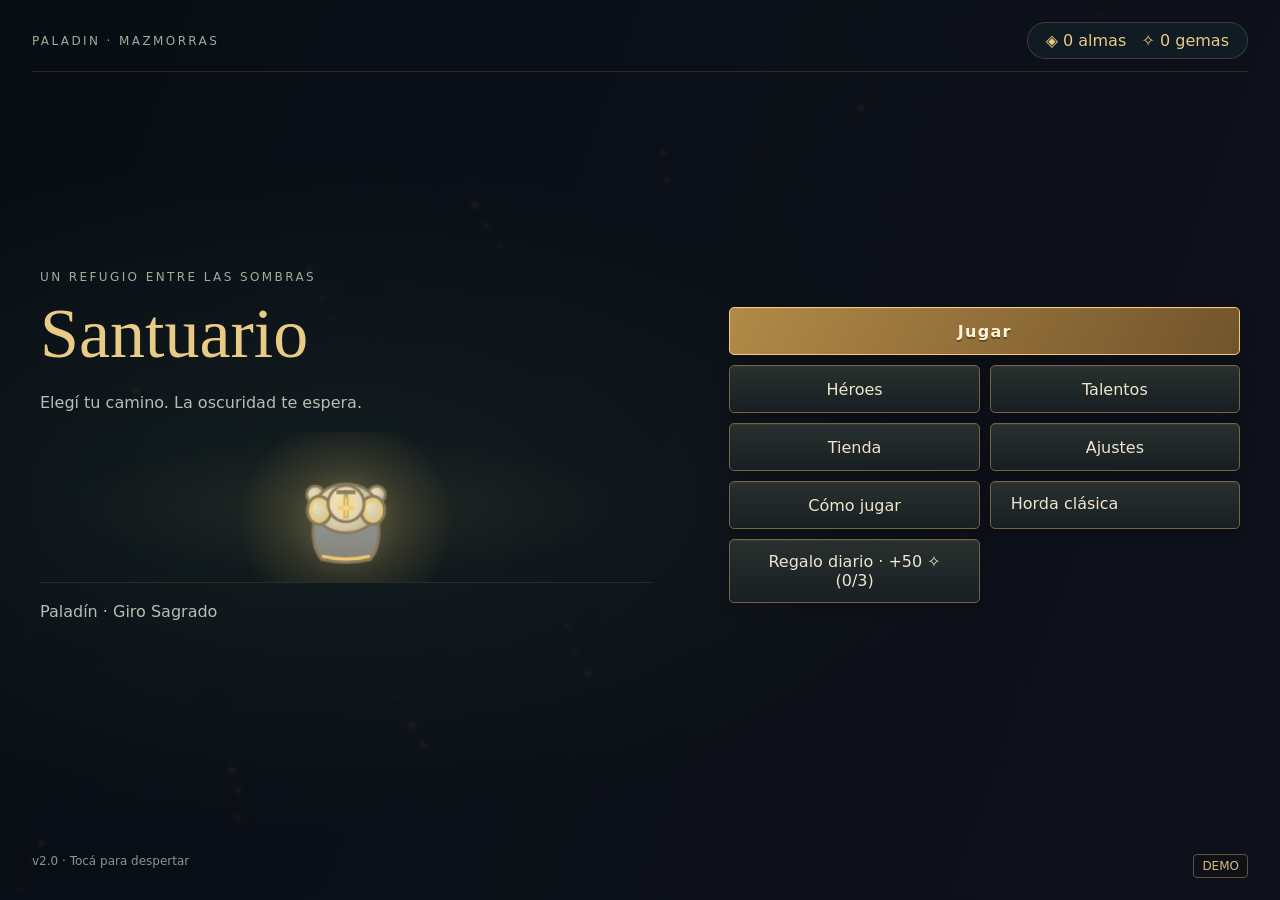
==== index.html @ 39423640 "Demo web v2.0.0 (anuncios y compras simulados DEMO) + política de privacidad" ====
<!doctype html>
<html lang="es">
  <head>
    <meta charset="utf-8" />
    <!-- prettier-ignore -->
    <meta name="viewport" content="width=device-width, initial-scale=1, viewport-fit=cover">
    <meta name="theme-color" content="#0b1015" />
    <title>Paladin · Mazmorras</title>
    <link rel="icon" href="icons/icon.svg" />
    <link rel="manifest" href="manifest.webmanifest" />
    <link rel="stylesheet" href="src/v2/style.css" />
  </head>
  <body>
    <canvas id="game" aria-label="Mazmorra"></canvas>
    <div id="hud" hidden>
      <div class="vitals">
        <strong id="floor"></strong>
        <div id="hp"></div>
        <meter id="hpbar" min="0" max="100" value="100"></meter>
        <div id="armor"></div>
        <meter id="armorbar" min="0" max="20" value="20"></meter
        ><span id="gold"></span>
      </div>
      <div class="topright">
        <canvas
          id="minimap"
          width="160"
          height="130"
          aria-label="Mapa de salas descubiertas"
        ></canvas
        ><button id="pause">Ⅱ Pausa</button>
      </div>
      <div id="bossbar"></div>
    </div>
    <div id="controls" hidden>
      <button id="attack" class="action attack">⚔<small>ATACAR</small></button
      ><button id="skill" class="action skill">✦<small>HABILIDAD</small></button
      ><button id="dash" class="action dash">➤<small>ESQUIVAR</small></button
      ><button id="swap" class="action swap">➹<small>CAMBIAR</small></button>
    </div>
    <div id="joystick" hidden><i></i></div>
    <div id="room-banner"></div>
    <div id="joystick-hint"></div>
    <div id="tutorial" hidden>
      <b>Tu primer descenso</b
      ><span>① Arrastrá a la izquierda para moverte.</span
      ><span>② Mantené atacar: apuntás automáticamente.</span
      ><span>③ Tocá esquivar para evitar el daño.</span
      ><button id="tutorial-close">¡Vamos!</button>
    </div>
    <div id="rotate">Girá el celular para jugar</div>
    <main id="screen"></main>
    <div id="modal" hidden></div>
    <div id="toast" role="status" hidden></div>
    <div id="transition" hidden></div>
    <aside id="debug" hidden></aside>
    <script type="module" src="src/v2/main.js"></script>
  </body>
</html>
---- src/v2/style.css ----
:root {
  color-scheme: dark;
  --gold: #e9cb85;
  --ink: #0b1015;
  --left: var(--safe-area-inset-left, env(safe-area-inset-left, 0px));
  --right: var(--safe-area-inset-right, env(safe-area-inset-right, 0px));
  --top: var(--safe-area-inset-top, env(safe-area-inset-top, 0px));
  --bottom: var(--safe-area-inset-bottom, env(safe-area-inset-bottom, 0px));
}
* {
  box-sizing: border-box;
}
body {
  margin: 0;
  background: var(--ink);
  color: #eee5cf;
  font: 16px system-ui;
  overflow: hidden;
}
button,
a,
select {
  font: inherit;
}
button,
a.button {
  min-height: 48px;
  padding: 12px 20px;
  border: 1px solid #756345;
  background: linear-gradient(#29302e, #171f23);
  color: #eee5cf;
  border-radius: 8px;
  cursor: pointer;
  text-decoration: none;
  display: inline-block;
}
button:hover,
a.button:hover {
  border-color: var(--gold);
  background: #394139;
}
button:disabled {
  opacity: 0.45;
  cursor: default;
}
button.primary {
  background: linear-gradient(#ad8743, #715124);
  color: #fff4d5;
  border-color: #f2cc7b;
  font-weight: 700;
}
h1,
h2,
h3 {
  font-family: Georgia, serif;
  color: var(--gold);
  font-weight: normal;
}
h1 {
  font-size: clamp(38px, 6vw, 70px);
  margin: 10px 0;
}
h2 {
  font-size: 30px;
  margin: 8px 0 22px;
}
p {
  line-height: 1.6;
  color: #b8bdb6;
}
.eyebrow {
  letter-spacing: 0.2em;
  text-transform: uppercase;
  font-size: 12px;
  color: #9eae9b;
}
#game {
  position: fixed;
  inset: 0;
  width: 100%;
  height: 100%;
  touch-action: none;
}
#screen {
  position: fixed;
  inset: 0;
  overflow: auto;
  background:
    radial-gradient(ellipse at 24% 30%, #243c365c, transparent 50%),
    linear-gradient(110deg, #0b1015f7, #11161ee8);
  padding: calc(22px + var(--top)) calc(32px + var(--right))
    calc(22px + var(--bottom)) calc(32px + var(--left));
  display: flex;
  flex-direction: column;
}
#screen:empty {
  display: none;
}
.header {
  display: flex;
  justify-content: space-between;
  align-items: center;
  gap: 20px;
}
.currency {
  color: var(--gold);
  white-space: nowrap;
}
.lobby {
  display: grid;
  grid-template-columns: 1.2fr 1fr;
  align-items: center;
  gap: 6vw;
  flex: 1;
  max-width: 1200px;
  width: 100%;
  margin: auto;
}
.hero-art {
  position: relative;
  display: flex;
  align-items: center;
  justify-content: center;
  min-height: 180px;
}
.crest {
  font: 150px Georgia;
  color: #e4c881;
  text-shadow: 0 0 70px #b9dbad66;
  transform: rotate(-12deg);
}
.menu {
  display: grid;
  grid-template-columns: 1fr 1fr;
  gap: 10px;
}
.menu .primary {
  grid-column: 1/-1;
}
.footer {
  display: flex;
  justify-content: space-between;
  margin-top: 16px;
  color: #85978f;
  font-size: 12px;
}
.badge {
  color: #d9ba74;
  border: 1px solid #625339;
  padding: 4px 8px;
  border-radius: 4px;
}
.cards {
  display: grid;
  grid-template-columns: repeat(auto-fit, minmax(230px, 1fr));
  gap: 16px;
  margin: 20px 0;
}
.card {
  padding: 20px;
  border: 1px solid #48524a;
  border-radius: 12px;
  background: #172126c9;
}
.card.selected {
  border-color: var(--gold);
}
.card h3 {
  margin: 0 0 12px;
  font-size: 24px;
}
.card button {
  margin: 4px;
}
.toolbar {
  display: flex;
  gap: 12px;
  flex-wrap: wrap;
  margin: 14px 0;
}
.center-card {
  max-width: 680px;
  margin: auto;
  width: 100%;
  padding: 28px;
  border: 1px solid #766341;
  border-radius: 16px;
  background: #111c22;
}
.settings {
  display: grid;
  gap: 14px;
}
.settings label {
  display: flex;
  justify-content: space-between;
  gap: 15px;
  align-items: center;
  min-height: 48px;
}
input[type="checkbox"] {
  width: 25px;
  height: 25px;
}
select {
  min-height: 48px;
  background: #1e2b30;
  padding: 10px;
  color: #eee;
}
.vitals {
  position: absolute;
  top: calc(14px + var(--top));
  left: calc(18px + var(--left));
  width: 215px;
  background: #0b1015a6;
  padding: 10px;
  border-radius: 8px;
  font-size: 13px;
}
.vitals meter {
  width: 100%;
  height: 14px;
  display: block;
  accent-color: #d45c6d;
}
.vitals #armorbar {
  accent-color: #83c6dc;
}
.topright {
  position: absolute;
  top: calc(10px + var(--top));
  right: calc(14px + var(--right));
  display: flex;
  align-items: start;
  gap: 10px;
}
#minimap {
  width: 128px;
  height: 104px;
  background: #0b1015ba;
  border: 1px solid #8f81545c;
  border-radius: 6px;
}
#minimap.large {
  width: 320px;
  height: 260px;
}
.action {
  position: absolute;
  border-radius: 50%;
  width: 70px;
  height: 70px;
  touch-action: none;
  user-select: none;
  background: conic-gradient(#090f18c9 var(--cooldown, 0%), #343d41d9 0);
  padding: 6px;
  font-size: 25px;
  border: 2px solid #c0ab6e;
}
small {
  display: block;
  font: 9px system-ui;
  letter-spacing: 0.05em;
}
.attack {
  width: 96px;
  height: 96px;
  right: calc(26px + var(--right));
  bottom: calc(30px + var(--bottom));
  font-size: 35px;
  background: #806234e6;
}
.skill {
  right: calc(136px + var(--right));
  bottom: calc(110px + var(--bottom));
}
.dash {
  right: calc(136px + var(--right));
  bottom: calc(26px + var(--bottom));
}
.swap {
  right: calc(30px + var(--right));
  bottom: calc(140px + var(--bottom));
  width: 60px;
  height: 60px;
}
#joystick {
  position: fixed;
  width: 112px;
  height: 112px;
  margin: -56px;
  border-radius: 50%;
  background: #accac522;
  border: 2px solid #cfdfc966;
  pointer-events: none;
}
#joystick i {
  position: absolute;
  left: 36px;
  top: 36px;
  width: 36px;
  height: 36px;
  background: #d0d8ba88;
  border: 1px solid #e5dcac;
  border-radius: 50%;
}
#bossbar {
  position: absolute;
  top: calc(25px + var(--top));
  left: 30%;
  width: 40%;
  text-align: center;
  color: #ffc4a0;
}
#bossbar meter {
  display: block;
  width: 100%;
  height: 15px;
  accent-color: #bd4a52;
}
#modal {
  position: fixed;
  inset: 0;
  background: #000c;
  display: flex;
  align-items: center;
  justify-content: center;
  z-index: 20;
  padding: 20px;
}
#toast {
  position: fixed;
  bottom: calc(15px + var(--bottom));
  left: 50%;
  transform: translateX(-50%);
  padding: 12px 20px;
  border: 1px solid #af9659;
  background: #17232a;
  z-index: 30;
  border-radius: 8px;
  max-width: 90%;
  text-align: center;
}
#transition {
  position: fixed;
  top: 40%;
  left: 50%;
  transform: translateX(-50%);
  background: #0c141bef;
  border-block: 1px solid var(--gold);
  padding: 25px 60px;
  font: 28px Georgia;
  pointer-events: none;
  text-align: center;
}
#debug {
  position: fixed;
  bottom: 0;
  left: 0;
  background: #080d12f5;
  padding: 10px;
  border: 1px solid #a878a5;
  z-index: 10;
  max-width: 320px;
  font-size: 12px;
}
#debug button {
  font-size: 11px;
  padding: 4px 9px;
  min-height: 34px;
  margin: 2px;
}
#rotate {
  display: none;
  position: fixed;
  inset: 0;
  align-items: center;
  justify-content: center;
  background: #0b1015f7;
  z-index: 9;
  color: var(--gold);
  font: 25px Georgia;
}
body.playing #hud,
body.playing #controls {
  display: block;
}
body:not(.playing) #controls {
  display: none !important;
}
[hidden] {
  display: none !important;
}
@media (orientation: portrait) {
  body.playing #rotate {
    display: flex;
  }
  .lobby {
    grid-template-columns: 1fr;
    gap: 15px;
  }
  .hero-art {
    display: none;
  }
  h1 {
    font-size: 44px;
  }
  #screen {
    padding: calc(18px + var(--top)) calc(18px + var(--right))
      calc(18px + var(--bottom)) calc(18px + var(--left));
  }
}
@media (max-height: 450px) {
  h1 {
    font-size: 36px;
  }
  .lobby {
    gap: 20px;
  }
  .menu {
    gap: 5px;
  }
  button {
    padding: 8px 15px;
  }
  .hero-art {
    min-height: 80px;
  }
  .crest {
    font-size: 100px;
  }
  .footer {
    margin-top: 5px;
  }
  .vitals {
    font-size: 11px;
    width: 175px;
  }
  #minimap {
    width: 96px;
    height: 78px;
  }
}
.vip-name {
  display: inline-block;
  color: #ffe1a0;
  border: 1px solid #c6a365;
  padding: 8px 14px;
  border-radius: 6px;
  box-shadow: inset 0 0 15px #cc9e4a20;
}

#modal {
  padding: calc(20px + var(--top)) calc(20px + var(--right))
    calc(20px + var(--bottom)) calc(20px + var(--left));
}
#debug {
  left: var(--left);
  bottom: var(--bottom);
}
/* Forged metal, warm gold and quiet jade: the sanctuary's visual language. */
#screen {
  background:
    radial-gradient(ellipse at 24% 55%, #32554535, transparent 48%),
    linear-gradient(110deg, #090f16df, #10131de8);
}
.header {
  border-bottom: 1px solid #d3b36b28;
  padding-bottom: 12px;
}
.currency {
  border: 1px solid #bea56a40;
  border-radius: 30px;
  padding: 8px 18px;
  background: #101b23;
}
button,
a.button {
  box-shadow:
    inset 0 1px #ffffff0d,
    0 3px 12px #0003;
  border-radius: 5px;
  transition:
    border-color 0.15s,
    filter 0.15s;
}
button.primary {
  background: linear-gradient(120deg, #b18a47, #72542c);
  text-shadow: 0 2px #0005;
  letter-spacing: 0.08em;
}
.hero-art {
  position: relative;
  min-height: 130px;
  background: radial-gradient(ellipse at center, #c4a75c16, transparent 65%);
  border-bottom: 1px solid #bfa76c25;
}
.hero-art canvas {
  display: block;
  width: 280px;
  height: 150px;
  margin: auto;
}
.card {
  position: relative;
  background: linear-gradient(135deg, #243037e8, #111920f2);
  border-color: #9c875740;
  box-shadow:
    0 12px 35px #0004,
    inset 0 1px #e8cc8b0c;
}
.card.selected {
  box-shadow: 0 0 25px #c6a55514;
}
.product-tag {
  position: absolute;
  right: 10px;
  top: 10px;
  font-size: 11px;
  color: #ffe4a3;
  background: #79582c;
  padding: 5px 9px;
  border-radius: 3px;
}
.gem-art svg {
  width: 45px;
  height: 45px;
  fill: #75c7dc;
  stroke: #d8f8ff;
  stroke-width: 1;
  filter: drop-shadow(0 0 12px #65aacc88);
}
.vitals {
  width: 210px !important;
  border: 1px solid #b4a16b44;
  border-radius: 7px;
  background: linear-gradient(110deg, #0b121bee, #18252be6);
  box-shadow: 0 4px 18px #0005;
  padding: 9px 12px;
}
.vitals strong {
  display: block;
  font-size: 11px;
  color: #e5cc91;
  margin-bottom: 6px;
}
.vitals #hp,
.vitals #armor {
  font-size: 10px;
  letter-spacing: 0.04em;
}
.vitals meter {
  height: 10px;
  margin: 1px 0 4px;
}
.vitals meter::-webkit-meter-bar {
  background: #090e15;
  border: 1px solid #000;
  border-radius: 2px;
}
.vitals meter::-webkit-meter-optimum-value {
  background: linear-gradient(#ed8490, #b53651);
}
.vitals #armorbar::-webkit-meter-optimum-value {
  background: linear-gradient(#adc9d8, #54788e);
}
#gold {
  font-size: 11px;
  color: #efcf80;
}
#bossbar {
  font: 14px Georgia;
  text-shadow: 0 2px 5px #000;
  background: #080d16b0;
  border-radius: 6px;
  padding: 7px 15px;
  left: 33%;
  width: 34%;
}
#bossbar:empty {
  display: none;
}
#bossbar meter::-webkit-meter-optimum-value {
  background: linear-gradient(#e78870, #9a2f48);
}
.action {
  box-shadow:
    inset 0 0 0 4px #0a121999,
    0 4px 18px #0008;
  border-color: #bca576b0;
  background: conic-gradient(#050c16e8 var(--cooldown, 0%), #33434de8 0);
}
.action svg {
  width: 31px;
  height: 31px;
  stroke: #f7dfad;
  fill: none;
  stroke-width: 2;
  stroke-linecap: round;
  stroke-linejoin: round;
  display: block;
  margin: 0 auto 5px;
}
.attack svg {
  width: 40px;
  height: 40px;
}
.attack {
  background: linear-gradient(140deg, #9c7845ed, #48371ff2);
}
.action[data-interact="true"] {
  border-color: #ffdf88;
  animation: interact-glow 1.2s infinite;
}
.action small {
  text-transform: uppercase;
  font-size: 8px;
}
@keyframes interact-glow {
  50% {
    box-shadow:
      0 0 26px #eabf6277,
      inset 0 0 15px #efce7155;
  }
}
#room-banner {
  position: fixed;
  left: 50%;
  top: 23%;
  transform: translateX(-50%);
  pointer-events: none;
  opacity: 0;
  color: #f4dda5;
  font: 23px Georgia;
  letter-spacing: 0.1em;
  text-shadow: 0 2px 8px #000;
}
#room-banner.show {
  animation: room-banner 2.4s forwards;
}
@keyframes room-banner {
  15%,
  65% {
    opacity: 1;
  }
  100% {
    opacity: 0;
    top: 20%;
  }
}
#tutorial {
  position: fixed;
  left: 28%;
  top: 27%;
  max-width: 390px;
  background: #111b25f5;
  border: 1px solid #c9aa63;
  padding: 18px 24px;
  z-index: 6;
  box-shadow: 0 15px 65px #000b;
  border-radius: 10px;
  font-size: 12px;
}
#tutorial b {
  display: block;
  color: #ebce8a;
  font: 22px Georgia;
  margin-bottom: 10px;
}
#tutorial span {
  display: block;
  margin: 6px 0;
}
#tutorial button {
  float: right;
  margin-top: 8px;
  min-height: 40px;
}
#joystick-hint {
  display: none;
  position: fixed;
  bottom: 55px;
  left: 85px;
  width: 90px;
  height: 90px;
  border: 1px solid #e9d7a326;
  border-radius: 50%;
  pointer-events: none;
  box-shadow: inset 0 0 0 25px #c0d4cd05;
}
body.playing #joystick-hint {
  display: block;
}
body:has(#joystick:not([hidden])) #joystick-hint {
  display: none;
}
@media (max-height: 450px) {
  .hero-art {
    min-height: 95px;
  }
  .hero-art canvas {
    height: 105px;
    width: 196px;
  }
  .lobby p {
    margin: 7px 0;
  }
  .lobby {
    align-items: center;
  }
  .footer {
    margin-top: 8px;
  }
  .header {
    padding-bottom: 7px;
  }
  .card {
    padding: 18px;
  }
  #screen {
    padding-top: calc(14px + var(--top));
    padding-bottom: calc(12px + var(--bottom));
  }
}
@media (prefers-reduced-motion: reduce) {
  * {
    animation: none !important;
  }
}
#screen[data-page="death"] > .card,
#screen[data-page="results"] > .card {
  max-width: 680px;
  width: 100%;
  margin: auto;
  border-top: 2px solid #d5b36d;
  text-align: center;
  padding: 30px;
  background:
    radial-gradient(ellipse at 50% 0, #9e754c25, transparent 65%),
    linear-gradient(145deg, #263038f5, #0d1721f5);
}
#screen[data-page="death"] > .card h3,
#screen[data-page="results"] > .card h3 {
  font-size: 28px;
}
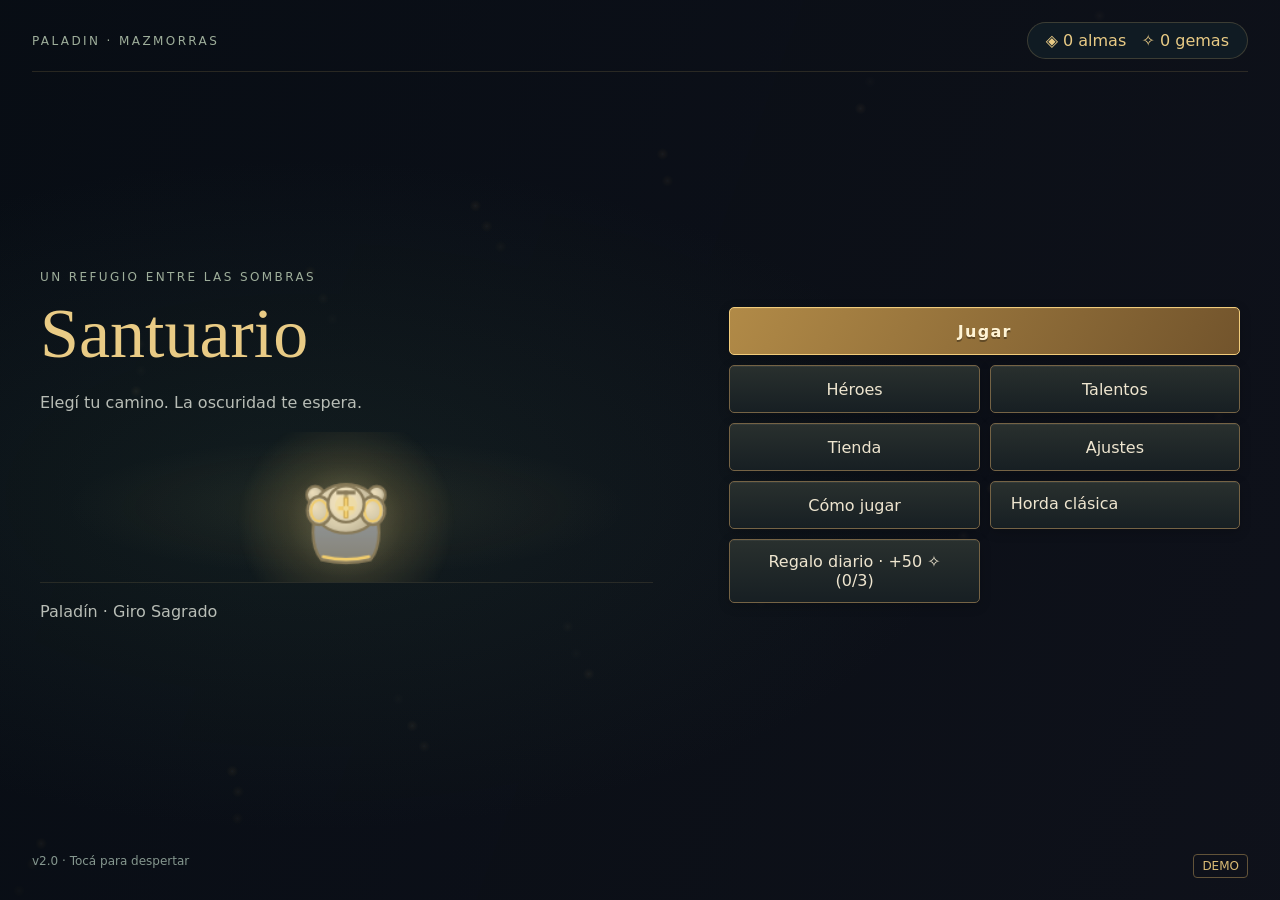
==== commit 0908e598: "Fix iPhone Safari zoom/viewport (v2.1-viewport-1)" ====
--- a/index.html
+++ b/index.html
@@ -3,7 +3,7 @@
   <head>
     <meta charset="utf-8" />
     <!-- prettier-ignore -->
-    <meta name="viewport" content="width=device-width, initial-scale=1, viewport-fit=cover">
+    <meta name="viewport" content="width=device-width, initial-scale=1, maximum-scale=1, user-scalable=no, viewport-fit=cover">
     <meta name="theme-color" content="#0b1015" />
     <title>Paladin · Mazmorras</title>
     <link rel="icon" href="icons/icon.svg" />
--- a/src/v2/style.css
+++ b/src/v2/style.css
@@ -744,3 +744,121 @@
 #screen[data-page="results"] > .card h3 {
   font-size: 28px;
 }
+
+/* ===== v2.1 · viewport móvil (iOS Safari / Android Chrome) =====
+   --app-w / --app-h salen de visualViewport (viewport.js); --u escala la UI según el lado corto. */
+html,
+body {
+  position: fixed;
+  inset: 0;
+  width: var(--app-w, 100vw);
+  height: var(--app-h, 100dvh);
+  overflow: hidden;
+  overscroll-behavior: none;
+  -webkit-text-size-adjust: 100%;
+  text-size-adjust: 100%;
+  -webkit-tap-highlight-color: transparent;
+  -webkit-touch-callout: none;
+}
+@supports not (height: 100dvh) {
+  html,
+  body {
+    height: var(--app-h, 100%);
+  }
+}
+#game {
+  width: var(--app-w, 100vw);
+  height: var(--app-h, 100dvh);
+  right: auto;
+  bottom: auto;
+}
+#screen,
+#modal {
+  touch-action: pan-y;
+  -webkit-overflow-scrolling: touch;
+}
+#hud,
+#controls,
+#controls * {
+  touch-action: none;
+  -webkit-user-select: none;
+  user-select: none;
+}
+#controls .action {
+  opacity: 0.72;
+  width: calc(70px * var(--u, 1));
+  height: calc(70px * var(--u, 1));
+  padding: calc(4px * var(--u, 1));
+  font-size: calc(25px * var(--u, 1));
+}
+#controls .action:active {
+  opacity: 0.95;
+}
+#controls .action svg {
+  width: calc(31px * var(--u, 1));
+  height: calc(31px * var(--u, 1));
+  margin-bottom: calc(3px * var(--u, 1));
+}
+#controls .action small {
+  font-size: calc(8px * max(var(--u, 1), 0.85));
+}
+#controls .attack {
+  width: calc(96px * var(--u, 1));
+  height: calc(96px * var(--u, 1));
+  right: calc(22px * var(--u, 1) + var(--right));
+  bottom: calc(22px * var(--u, 1) + var(--bottom));
+}
+#controls .attack svg {
+  width: calc(40px * var(--u, 1));
+  height: calc(40px * var(--u, 1));
+}
+#controls .skill {
+  right: calc(128px * var(--u, 1) + var(--right));
+  bottom: calc(98px * var(--u, 1) + var(--bottom));
+}
+#controls .dash {
+  right: calc(128px * var(--u, 1) + var(--right));
+  bottom: calc(18px * var(--u, 1) + var(--bottom));
+}
+#controls .swap {
+  width: calc(60px * var(--u, 1));
+  height: calc(60px * var(--u, 1));
+  right: calc(30px * var(--u, 1) + var(--right));
+  bottom: calc(128px * var(--u, 1) + var(--bottom));
+}
+#joystick {
+  width: calc(112px * var(--u, 1));
+  height: calc(112px * var(--u, 1));
+  margin: calc(-56px * var(--u, 1));
+}
+#joystick i {
+  left: calc(36px * var(--u, 1));
+  top: calc(36px * var(--u, 1));
+  width: calc(36px * var(--u, 1));
+  height: calc(36px * var(--u, 1));
+}
+@media (max-height: 450px) {
+  .vitals {
+    top: calc(8px + var(--top));
+    left: calc(10px + var(--left));
+    width: calc(215px * var(--u, 1));
+    padding: calc(10px * var(--u, 1));
+    font-size: calc(13px * max(var(--u, 1), 0.8));
+  }
+  .vitals meter {
+    height: calc(14px * var(--u, 1));
+  }
+  .topright {
+    top: calc(6px + var(--top));
+    right: calc(10px + var(--right));
+  }
+  #minimap {
+    width: calc(128px * var(--u, 1));
+    height: calc(104px * var(--u, 1));
+  }
+  #pause {
+    min-height: 36px;
+    padding: 6px 10px;
+    font-size: 13px;
+  }
+}
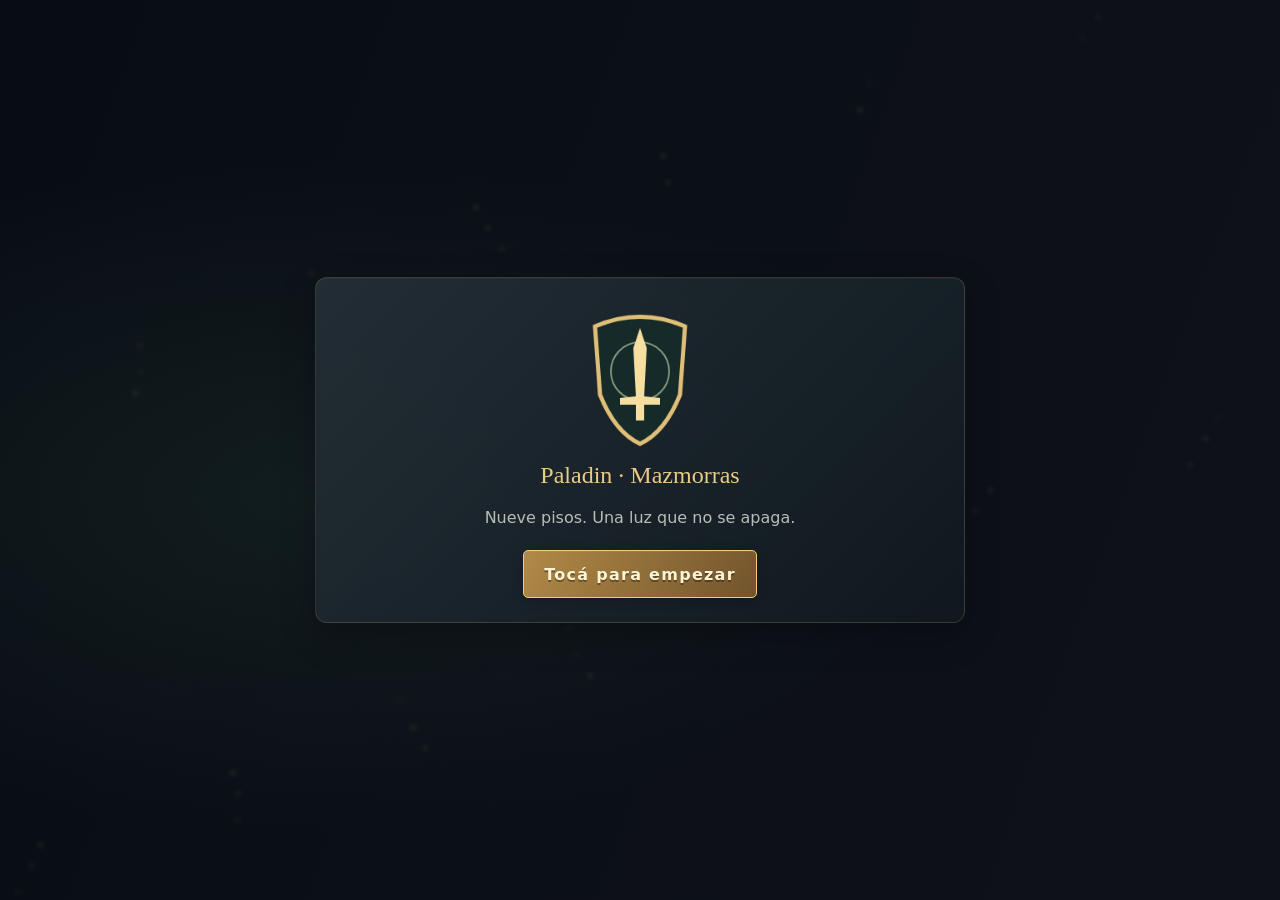
==== commit ad21cec8: "v2.1.0: polish, audio, screens, victory" ====
--- a/index.html
+++ b/index.html
@@ -16,7 +16,22 @@
       <div class="vitals">
         <strong id="floor"></strong>
         <div id="hp"></div>
-        <meter id="hpbar" min="0" max="100" value="100"></meter>
+        <div class="hp-track">
+          <meter
+            id="hpghost"
+            min="0"
+            max="100"
+            value="100"
+            aria-hidden="true"
+          ></meter
+          ><meter
+            id="hpbar"
+            min="0"
+            max="100"
+            value="100"
+            aria-label="Vida"
+          ></meter>
+        </div>
         <div id="armor"></div>
         <meter id="armorbar" min="0" max="20" value="20"></meter
         ><span id="gold"></span>
--- a/src/v2/style.css
+++ b/src/v2/style.css
@@ -862,3 +862,415 @@
     font-size: 13px;
   }
 }
+/* v2.1 · nada decorativo puede tragarse los toques del joystick */
+#transition,
+#toast,
+#joystick-hint,
+#joystick,
+#hud,
+#bossbar {
+  pointer-events: none;
+}
+#hud button,
+#hud canvas {
+  pointer-events: auto;
+}
+button,
+a,
+select,
+label,
+input {
+  touch-action: manipulation;
+}
+#controls button {
+  touch-action: none;
+}
+
+/* v2.1: compact sanctuary screens and presentation-only feedback. */
+button:active,
+a.button:active {
+  transform: scale(0.94);
+}
+button,
+a.button {
+  transition:
+    transform 0.1s,
+    border-color 0.15s,
+    filter 0.15s;
+}
+#toast:not([hidden]) {
+  animation: toast-in 0.25s ease-out;
+}
+@keyframes toast-in {
+  from {
+    opacity: 0;
+    translate: 0 12px;
+  }
+  to {
+    opacity: 1;
+    translate: 0 0;
+  }
+}
+#transition:not([hidden]) {
+  animation: floor-fade 1.8s both;
+}
+@keyframes floor-fade {
+  0%,
+  100% {
+    opacity: 0;
+  }
+  20%,
+  75% {
+    opacity: 1;
+  }
+}
+.hp-track {
+  position: relative;
+  height: 14px;
+}
+.hp-track meter {
+  position: absolute;
+  inset: 0;
+  width: 100%;
+}
+#hpghost::-webkit-meter-optimum-value {
+  background: #f5ca77;
+}
+#hpbar {
+  background: transparent;
+}
+#hpbar::-webkit-meter-bar {
+  background: transparent;
+}
+.title-card {
+  margin: auto;
+  text-align: center;
+  width: min(650px, 100%);
+}
+.title-crest {
+  font: 100px Georgia;
+  color: #f4d58c;
+  text-shadow: 0 0 40px #c7a65c88;
+  animation: crest-breathe 3s ease-in-out infinite;
+}
+@keyframes crest-breathe {
+  50% {
+    opacity: 0.7;
+    transform: translateY(-5px);
+  }
+}
+.completion-crest {
+  color: #ffe6a3;
+  font-size: 0.6em;
+}
+.hero-portrait {
+  float: right;
+  width: 100px;
+  height: 80px;
+}
+.hero-stat {
+  display: flex;
+  align-items: center;
+  justify-content: space-between;
+  gap: 8px;
+  font-size: 12px;
+}
+.hero-stat meter {
+  width: 55%;
+}
+.credits-window {
+  flex: 1;
+  min-height: 80px;
+  overflow: auto;
+  text-align: center;
+}
+.credits-roll {
+  animation: credits-roll 24s linear both;
+}
+@keyframes credits-roll {
+  from {
+    transform: translateY(100px);
+  }
+  to {
+    transform: translateY(-30px);
+  }
+}
+.settings input[type="range"] {
+  width: 135px;
+  accent-color: #e9cb85;
+}
+#screen[data-page="pause"] > .card {
+  display: flex;
+  flex-wrap: wrap;
+  gap: 10px;
+}
+#screen[data-page="pause"] > .card h3,
+#screen[data-page="pause"] > .card p {
+  flex-basis: 100%;
+}
+@media (max-height: 450px) {
+  #screen {
+    padding: calc(8px + var(--top)) calc(16px + var(--right))
+      calc(8px + var(--bottom)) calc(16px + var(--left));
+    gap: 5px;
+  }
+  h1 {
+    font-size: 34px;
+    margin: 3px 0;
+  }
+  h2 {
+    font-size: 23px;
+    margin: 2px 0;
+  }
+  .header {
+    padding-bottom: 4px;
+    gap: 8px;
+  }
+  .currency {
+    padding: 4px 8px;
+    font-size: 12px;
+  }
+  .hero-art {
+    display: none;
+  }
+  .lobby {
+    grid-template-columns: 0.8fr 1.5fr;
+    gap: 18px;
+  }
+  .lobby p {
+    font-size: 12px;
+    margin: 5px 0;
+  }
+  .menu {
+    grid-template-columns: repeat(3, minmax(0, 1fr));
+    gap: 6px;
+  }
+  .menu .primary {
+    grid-column: auto;
+  }
+  button,
+  a.button {
+    min-height: 38px;
+    padding: 7px 10px;
+    font-size: 12px;
+  }
+  .footer {
+    margin-top: 3px;
+    font-size: 10px;
+  }
+  .cards {
+    grid-template-columns: repeat(3, minmax(0, 1fr));
+    gap: 7px;
+    margin: 4px 0;
+  }
+  .card {
+    padding: 10px;
+  }
+  .card h3 {
+    font-size: 17px;
+    margin: 0 0 5px;
+  }
+  .card p,
+  #screen > p {
+    font-size: 11px;
+    line-height: 1.35;
+    margin: 4px 0 6px;
+  }
+  .hero-portrait {
+    width: 50px;
+    height: 40px;
+  }
+  .hero-stat {
+    font-size: 10px;
+  }
+  .settings {
+    display: grid;
+    grid-template-columns: repeat(3, minmax(0, 1fr));
+    gap: 7px 14px;
+  }
+  .settings h3 {
+    grid-column: 1/-1;
+  }
+  .settings label {
+    margin: 0;
+    font-size: 11px;
+    gap: 6px;
+  }
+  .settings input[type="range"] {
+    width: 90px;
+  }
+  #screen[data-page="death"] > .card,
+  #screen[data-page="results"] > .card {
+    padding: 14px;
+  }
+  #screen[data-page="death"] > .card h3,
+  #screen[data-page="results"] > .card h3 {
+    font-size: 22px;
+  }
+  .title-crest {
+    font-size: 65px;
+  }
+  .product .gem-art {
+    display: none;
+  }
+  .product-tag {
+    position: static;
+    padding: 2px 5px;
+    font-size: 9px;
+  }
+}
+@media (max-height: 360px) {
+  .menu {
+    gap: 4px;
+  }
+  .menu button,
+  .menu a {
+    min-height: 34px;
+    padding: 6px;
+    font-size: 11px;
+  }
+  .eyebrow {
+    font-size: 9px;
+  }
+  .settings {
+    gap: 5px 9px;
+  }
+  .cards {
+    gap: 5px;
+  }
+}
+@media (prefers-reduced-motion: reduce) {
+  *,
+  *::before,
+  *::after {
+    transition: none !important;
+    animation: none !important;
+  }
+}
+.screen-tabs {
+  display: flex;
+  gap: 8px;
+  margin: 6px 0;
+}
+.screen-tabs button {
+  flex: 1;
+}
+@media (max-height: 450px) {
+  .screen-tabs {
+    gap: 6px;
+    margin: 0;
+  }
+  .screen-tabs button {
+    min-height: 30px;
+    padding: 4px 10px;
+  }
+  .settings label {
+    min-height: 30px;
+  }
+  .settings select {
+    min-height: 32px;
+    padding: 4px;
+  }
+  #screen[data-page="heroes"] .cards {
+    margin: 0;
+  }
+}
+@media (max-height: 450px) {
+  #screen[data-page="shop"] .cards:has(> :nth-child(4)) {
+    grid-template-columns: repeat(2, minmax(0, 1fr));
+  }
+  #screen[data-page="shop"] .product {
+    display: grid;
+    grid-template-columns: 1fr auto;
+    gap: 3px 8px;
+    align-items: center;
+  }
+  #screen[data-page="shop"] .product h3 {
+    margin: 0;
+  }
+  #screen[data-page="shop"] .product p {
+    margin: 0;
+  }
+  #screen[data-page="shop"] .product button {
+    grid-column: 2;
+    grid-row: 1 / span 3;
+  }
+  #screen[data-page="shop"] .product-tag {
+    display: none;
+  }
+}
+canvas.title-crest {
+  width: 160px;
+  height: 160px;
+}
+@media (max-height: 450px) {
+  canvas.title-crest {
+    width: 90px;
+    height: 90px;
+  }
+}
+
+@media (min-height: 451px) {
+  .settings {
+    grid-template-columns: repeat(2, minmax(0, 1fr));
+    gap: 12px 28px;
+  }
+  .settings h3 {
+    grid-column: 1 / -1;
+  }
+}
+@media (max-height: 360px) {
+  #screen .header button {
+    min-height: 32px;
+    padding: 4px 10px;
+  }
+  #screen[data-page="shop"] .product {
+    padding: 6px 8px;
+    gap: 1px 6px;
+  }
+  #screen[data-page="shop"] .product button {
+    min-height: 32px;
+    padding: 5px 8px;
+  }
+  #screen[data-page="shop"] .cards {
+    margin: 0;
+    gap: 4px;
+  }
+  #screen[data-page="shop"] > p {
+    font-size: 10px;
+    margin: 2px 0;
+  }
+  #screen[data-page="shop"] > button {
+    min-height: 30px;
+    padding: 4px 8px;
+  }
+  #screen[data-page="heroes"] .card {
+    padding: 7px;
+  }
+  #screen[data-page="heroes"] .card p {
+    font-size: 10px;
+    line-height: 1.2;
+    margin: 3px 0;
+  }
+  #screen[data-page="talents"] .card {
+    padding: 8px;
+  }
+}
+@media (max-height: 450px) {
+  #screen[data-page="shop"] .cards:has(> :only-child) {
+    grid-template-columns: 1fr;
+  }
+}
+@media (max-height: 360px) {
+  #screen[data-page="heroes"] .cards:has(> :nth-child(4)) .card {
+    padding: 5px 7px;
+  }
+  #screen[data-page="heroes"] .cards:has(> :nth-child(4)) h3 {
+    font-size: 15px;
+    margin-bottom: 3px;
+  }
+  #screen[data-page="heroes"] .cards:has(> :nth-child(4)) button {
+    min-height: 32px;
+    padding: 5px 8px;
+  }
+}
